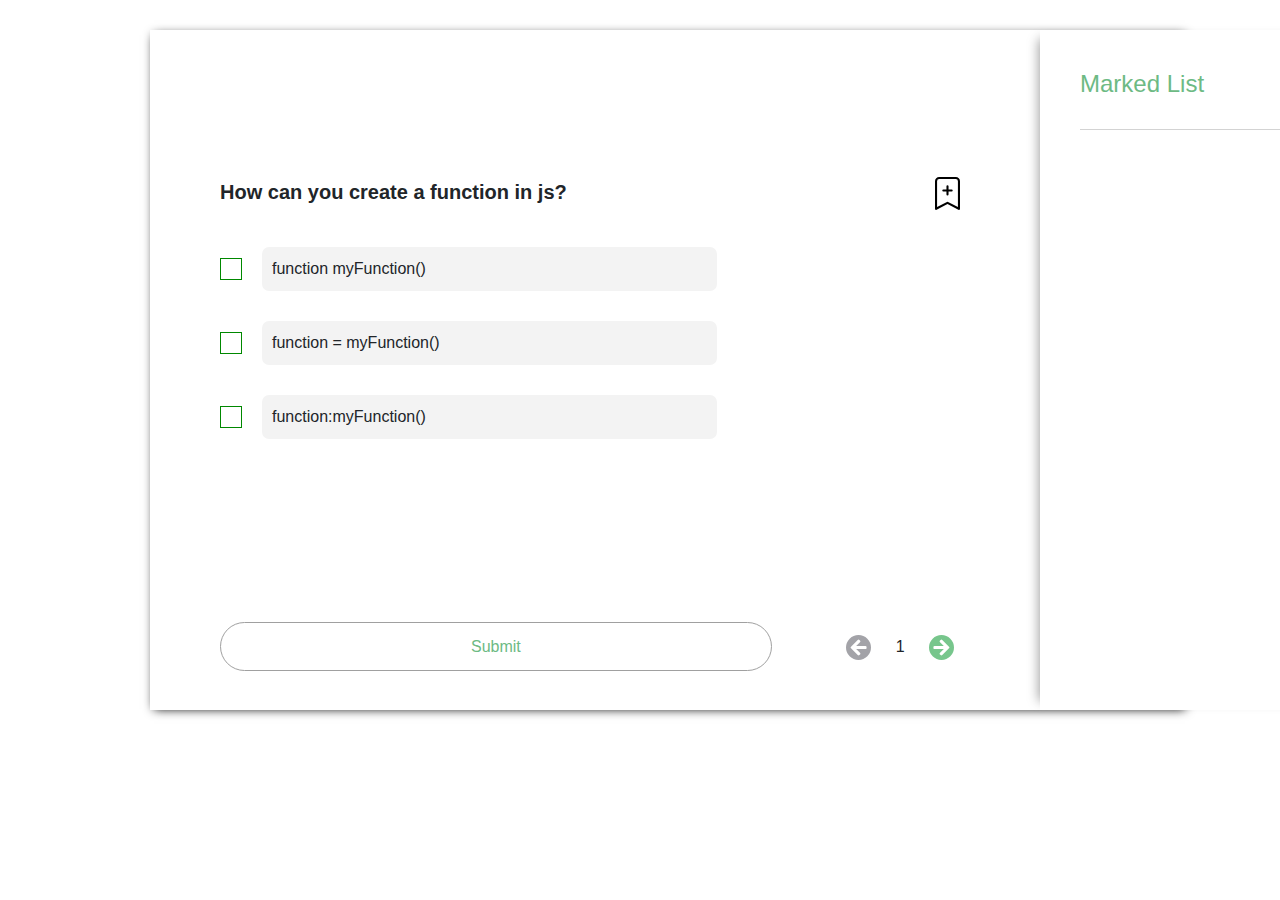
==== index2.html @ 006ce3ab "first commit" ====
<!DOCTYPE html>
<html lang="en">
<head>
    <meta charset="UTF-8">
    <meta http-equiv="X-UA-Compatible" content="IE=edge">
    <meta name="viewport" content="width=device-width, initial-scale=1.0">
    <link rel="stylesheet" href="css/style.css">
    <link rel="stylesheet" href="css/bootstrap.min.css">
    <title>Document</title>
</head>
<body>
    <div class="contain">

        <div id="ques" >
            <div class="time">
                <div id="slider" ></div>
                <div id="timer"></div>
            </div>
            
            <div id="mar"> 

                <div id="mark"><img src="imgs/bookmark-plus (1).svg" alt=""></div>
                <div id="unmark" style="display: none;"><img src="imgs/bookmark-plus (2).svg"></div>
            </div>
            <div id="cont">

            </div>
    
            
            <div class="foot">
                <span id="submit">Submit</span> 
                <span id="prev"><img src="imgs/arrow-circle-right-solid (1).svg" alt=""></span>
                <span id="count"></span>
                <span id="next"><img src="imgs/arrow-circle-right-solid.svg" alt=""></span>
                <span id="next"></span>
            </div>
            
    
        </div>
        <div id="result" style="display: none;">
            <img class="side" src="imgs/side-img.png" alt="">
            <img class="check" src="imgs/check-circle.svg" alt="">
            <p >The Exam Submit Successfully</p>
        </div>
        <div id="mList">
            <h4>Marked List</h4>
            <div class="line"></div>
        </div>
    </div>  

    
    <script src="js/bootstrap.min.js"></script>
    <script src="js/script3.js"></script>
</body>
</html>
---- css/style.css ----
* {
    box-sizing: border-box;
    padding: 0;
    margin: 0;
    font-family: 'Gill Sans', 'Gill Sans MT', Calibri, 'Trebuchet MS', sans-serif;
}

body{
overflow: hidden;
}

:root{
    --mainColor:#6DBA84
}



/* Login page */
#log{
    display: flex;
    margin-left:150px ;
    margin-top: 30px;   
    box-shadow: 1px 2px 10px -3px black;
    width: 81%;
}

.form{
    width: 620px;
    position: relative;
    top: 145px;
    left: 100px;
}

.form h1{
    margin-bottom: 60px;
    font-weight: 900;
    font-size: 40px;
}

.form input {
    width: 380px;
    border: 0;
    box-shadow:  1px 2px 5px -4px black;
    padding: 10px;
    border-radius: 5px;
}

.form input[type="email"]{
    margin-bottom: 15px;
}
.form input[type="password"]{
    margin-bottom: 60px;
}
.form input:focus{
    outline: 2px solid var(--mainColor);
}

#login{
    color: white;
    background-color: var(--mainColor);
    padding: 15px 70px;
    border-radius: 5px;
    border: 1px solid rgb(160, 160, 160);
    cursor: pointer;
    margin-right: 10px;

}


#login:hover{
    background-color: white;
    color: var(--mainColor);
    transition: 0.1s ease-in-out;

}

#new{
    padding: 15px 65px;
    border-radius: 5px;
    border: 1px solid rgb(160, 160, 160);
    transition: 0.1s ease-in-out;
    cursor: pointer;
    color: var(--mainColor);
}
#new:hover{
    background-color: var(--mainColor);
    color: white;
}



    
.decl{
    background-image: url("../Rectangle\ 1.jpg");
    background-size: cover;
    width: 620px;
    height: 680px;
}

.decl div{
    position: relative;
    top: 280px;
    left: 120px;
}
.decl div span{
    color: white;
    display: block;
}
.decl div span:nth-child(1){
    font-size: 20px;
    letter-spacing: 5px;
    margin-bottom: 10px;
}
.decl div span:nth-child(2){
    font-size: 30px;
    font-weight: 700;
    letter-spacing: 5px;
    margin-bottom: 30px;
}
.decl div span:nth-child(3){
    background-color: white;
    height: 1px;
    width: 170px;
    margin-bottom: 20px;
}
.decl div span:nth-child(4){
    letter-spacing: 1px;
}



.err{
    color: red;
    font-size: 14px;
    position: relative;
    top: -10px;
    left: 10px;
}
/* end of login page */


/* regs page */
#regs{
    display: flex;
    margin-left:150px ;
    margin-top: 30px;   
    box-shadow: 1px 2px 10px -3px black;
    width: 81%;
}


#regs #sign{
    color: white;
    background-color: var(--mainColor);
    padding: 15px 70px;
    border-radius: 5px;
    border: 1px solid rgb(160, 160, 160);
    cursor: pointer;
    margin-right: 10px;

}


#regs #sign:hover{
    background-color: white;
    color: var(--mainColor);
    transition: 0.1s ease-in-out;

}

#regs #login{
    background-color: white;
    padding: 15px 65px;
    border-radius: 5px;
    border: 1px solid rgb(160, 160, 160);
    transition: 0.1s ease-in-out;
    cursor: pointer;
}
#regs #login:hover{
    background-color: var(--mainColor);
}
#regs #login:hover a{
    color: white;
}

#regs #login a{
    color: var(--mainColor);
    text-decoration: none;
}


#regs .form{
    width: 620px;
    position: relative;
    top: 145px;
    left: 100px;
}

#regs .form h1{
    margin-bottom: 60px;
    font-weight: 900;
    font-size: 40px;
}

#regs .form input {
    width: 380px;
    border: 0;
    box-shadow:  1px 2px 5px -4px black;
    padding: 10px;
    border-radius: 5px;
}

#regs .form input[type="text"]{
    width: 180px;
    margin-bottom: 0;
    margin-right: 15px;
}
#regs .form input[type="email"]{
    margin-bottom: 0;
}
#regs .form input[type="password"]{
    margin-bottom: 0;
}
#regs .form input[placeholder="Confirm"]{
    margin-bottom: 60px;
}
#regs .form input:focus{
    outline: 2px solid var(--mainColor);
}

#regs .err{
    color: red;
    font-size: 14px;
    position: relative;
    top: 0px;
    left: 0px;
}
#regs .err.conf{
    color: red;
    font-size: 14px;
    position: relative;
    top: -60px;
    left: 0px;
}



/*end of regs page */


.contain{
    display: flex;
    margin-left:150px ;
    margin-top: 30px;   
    box-shadow: 1px 2px 10px -3px black;
    width: 81%;
    height: 680px;
}
#ques{
    padding: 50px 70px;
    width: 900px;
    position: relative;

}

#slider{
    display: inline-block;
    background-color: var(--mainColor); 
    height: 30px; 
    width: 0;
    border-radius: 30px;
    
}


#timer{
    display: inline-block;
    position: absolute;
    right: 0px;
    color: var(--mainColor);

}

.time{
    position: relative;
    width: 750px;
    margin-bottom: 60px;
}

#cont{
    position: relative;
    width: 700px;
}
#cont p{
    font-weight: 600;
    font-size: 20px;
    margin-bottom: 40px;
}


#cont label {
    margin-bottom: 30px;
    display: block;
    cursor: pointer;
    display: flex;
    align-items: center;
    gap: 20px;
    
    }
#cont label:last-child{
    margin-bottom: 70px;

    }

#cont input{
    position: absolute;
        top: 0;
        left: 0;
        visibility: hidden;
        pointer-events: none;
}    


.first {
    padding: 10px;
    border: 1px solid #080;
    display: inline-block;
    transition: all 0.3s ease-in-out;
}


.second {
    padding: 10px;
    display: inline-block;
    width: 65%;
    border-radius: 3px;
    background-color: #f3f3f3;
    border-radius: 7px;
}

input:checked + .first {
    background-color: #080;
}


#mar{
    position: absolute;
    right: 80px;
    cursor: pointer;
}


#submit{
    padding: 15px 250px;
    color: var(--mainColor);
    border: 1px solid rgb(160, 160, 160);
    border-radius: 30px;
    margin-right: 70px;
    cursor: pointer;

}
#submit:hover{
    background-color: var(--mainColor);
    color: white;
}

.foot{
    position: absolute;
    bottom: 50px;
}

#prev img , #next img{
    width: 25px;
    cursor: pointer;
}

#prev{
    margin-right: 20px;
}
#next{
    margin-left: 20px;
}


#mList{
    padding: 40px;
    padding-right: 50px;
    box-shadow: -10px 0 11px -9px #9d9d9d;
    background-color: white;
}
#mList h4{
    color: var(--mainColor);
    margin-bottom: 30px;
}



#mList .line{
    background-color: rgba(195, 195, 195, 0.733);
    height: 1px;
    width: 200px;
    margin-bottom: 30px;
}


#mList span{
    background-color: #f3f3f3;
    cursor: pointer ;
    padding: 15px;
    padding-right: 110px;
    border-radius: 7px;
    margin-right: 10px;
}

#mList span + img{
    width: 25px;
    margin-bottom: 40px;
    cursor: pointer;
    position: relative;
    top: 19px;

}

/*  */


#result .side{
    width: 100%;
}
#result .check{
    width: 60px;
    position: relative;
    left: 47%;
    top: 60px;
}

#result p{
    font-size: 20px;
    position: relative;
    left: 40%;
    top: 85px;
}

#result .grade{
    color: white;
    background-color: #82C894;
    width: 350px;
    text-align: center;
    font-size: 20px;
    position: relative;
    left: 36%;
    top: 140px;
    padding: 20px;
}
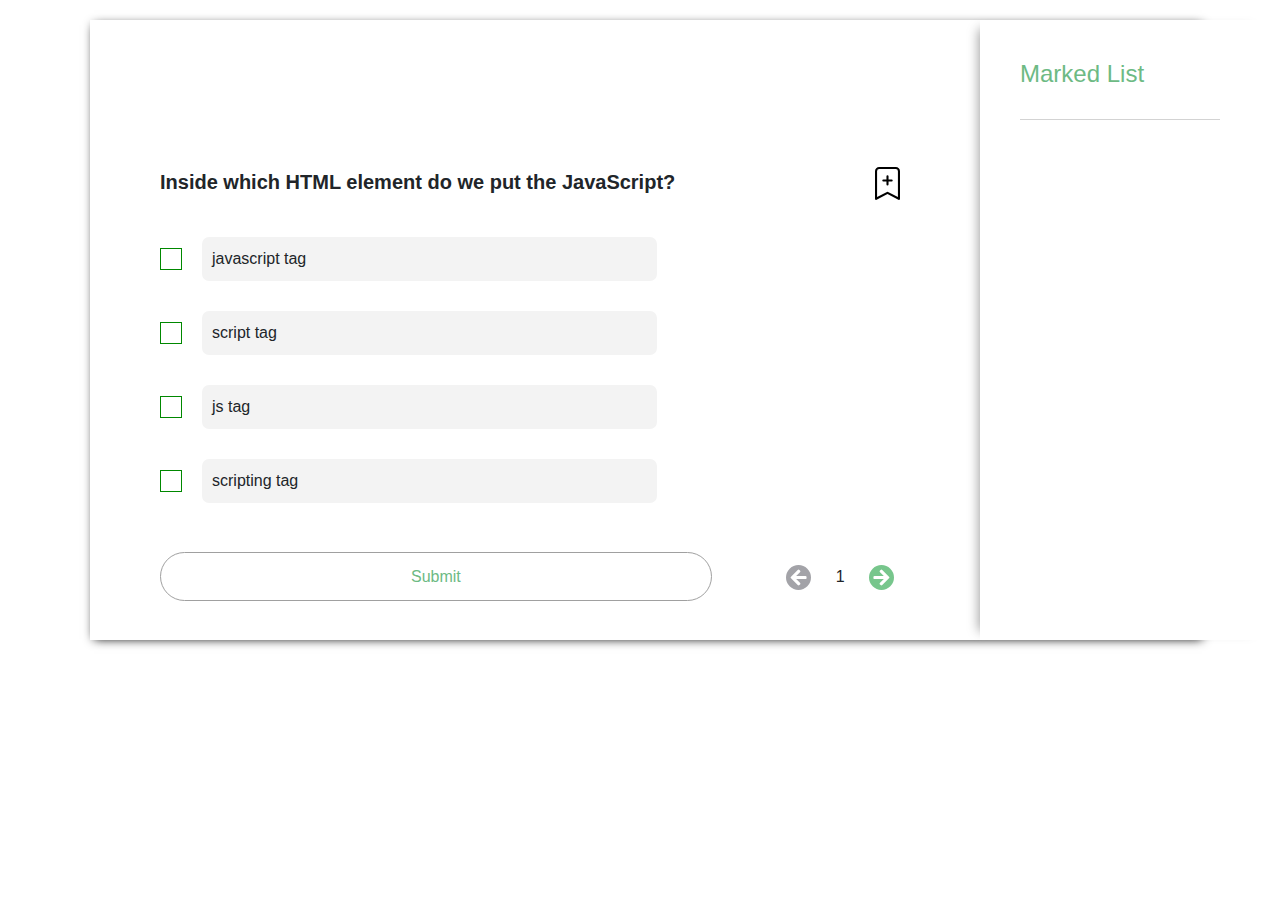
==== commit 87ec3af9: "first commit" ====
--- a/index2.html
+++ b/index2.html
@@ -32,7 +32,7 @@
                 <span id="prev"><img src="imgs/arrow-circle-right-solid (1).svg" alt=""></span>
                 <span id="count"></span>
                 <span id="next"><img src="imgs/arrow-circle-right-solid.svg" alt=""></span>
-                <span id="next"></span>
+                <!-- <span id="next"></span> -->
             </div>
             
     
--- a/css/style.css
+++ b/css/style.css
@@ -19,7 +19,7 @@
 #log{
     display: flex;
     margin-left:150px ;
-    margin-top: 30px;   
+    margin-top: 20px;   
     box-shadow: 1px 2px 10px -3px black;
     width: 81%;
 }
@@ -94,7 +94,7 @@
     background-image: url("../Rectangle\ 1.jpg");
     background-size: cover;
     width: 620px;
-    height: 680px;
+    height: 620px;
 }
 
 .decl div{
@@ -143,7 +143,7 @@
 #regs{
     display: flex;
     margin-left:150px ;
-    margin-top: 30px;   
+    margin-top: 20px;   
     box-shadow: 1px 2px 10px -3px black;
     width: 81%;
 }
@@ -175,18 +175,14 @@
     border: 1px solid rgb(160, 160, 160);
     transition: 0.1s ease-in-out;
     cursor: pointer;
+    color: var(--mainColor);
 }
 #regs #login:hover{
     background-color: var(--mainColor);
-}
-#regs #login:hover a{
-    color: white;
-}
-
-#regs #login a{
-    color: var(--mainColor);
-    text-decoration: none;
-}
+    color: white;
+
+}
+
 
 
 #regs .form{
@@ -250,11 +246,11 @@
 
 .contain{
     display: flex;
-    margin-left:150px ;
-    margin-top: 30px;   
+    margin-left:90px ;
+    margin-top: 20px;   
     box-shadow: 1px 2px 10px -3px black;
-    width: 81%;
-    height: 680px;
+    width: 87%;
+    height: 620px;
 }
 #ques{
     padding: 50px 70px;
@@ -404,12 +400,14 @@
 
 
 #mList span{
+    display: inline-block;
     background-color: #f3f3f3;
     cursor: pointer ;
     padding: 15px;
-    padding-right: 110px;
+    /* padding-right: 72px; */
     border-radius: 7px;
     margin-right: 10px;
+    width: 160px;
 }
 
 #mList span + img{
